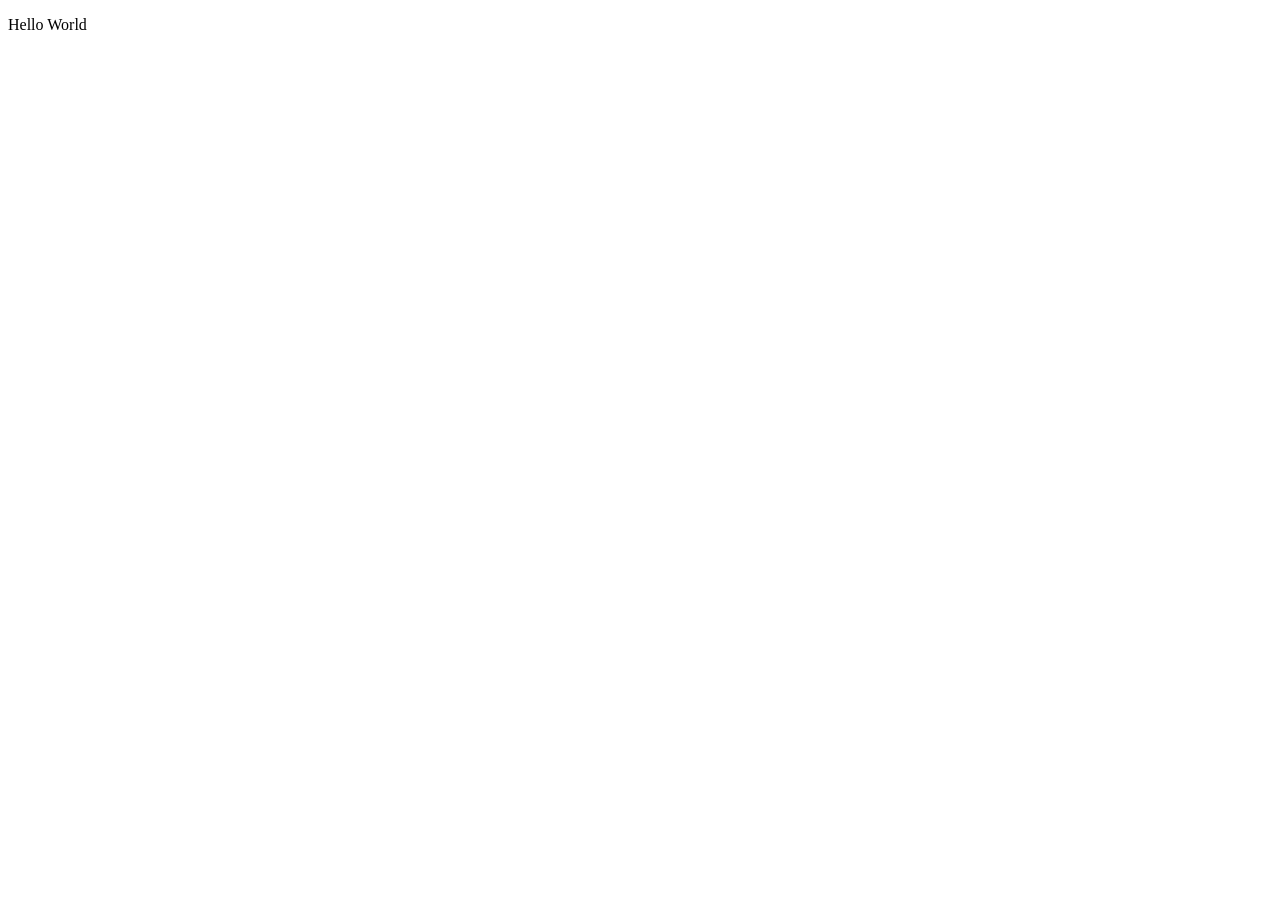
==== index.html @ 46205921 "PR-000 index.hmtl added" ====
<!DOCTYPE html>
            <html lang="en">
            <head>
                <meta charset="UTF-8">
                <meta name="viewport" content="width=device-width, initial-scale=1.0">
                <title>Document</title>
            </head>
            <body>
                <p>Hello World</p>
            </body>
            </html>
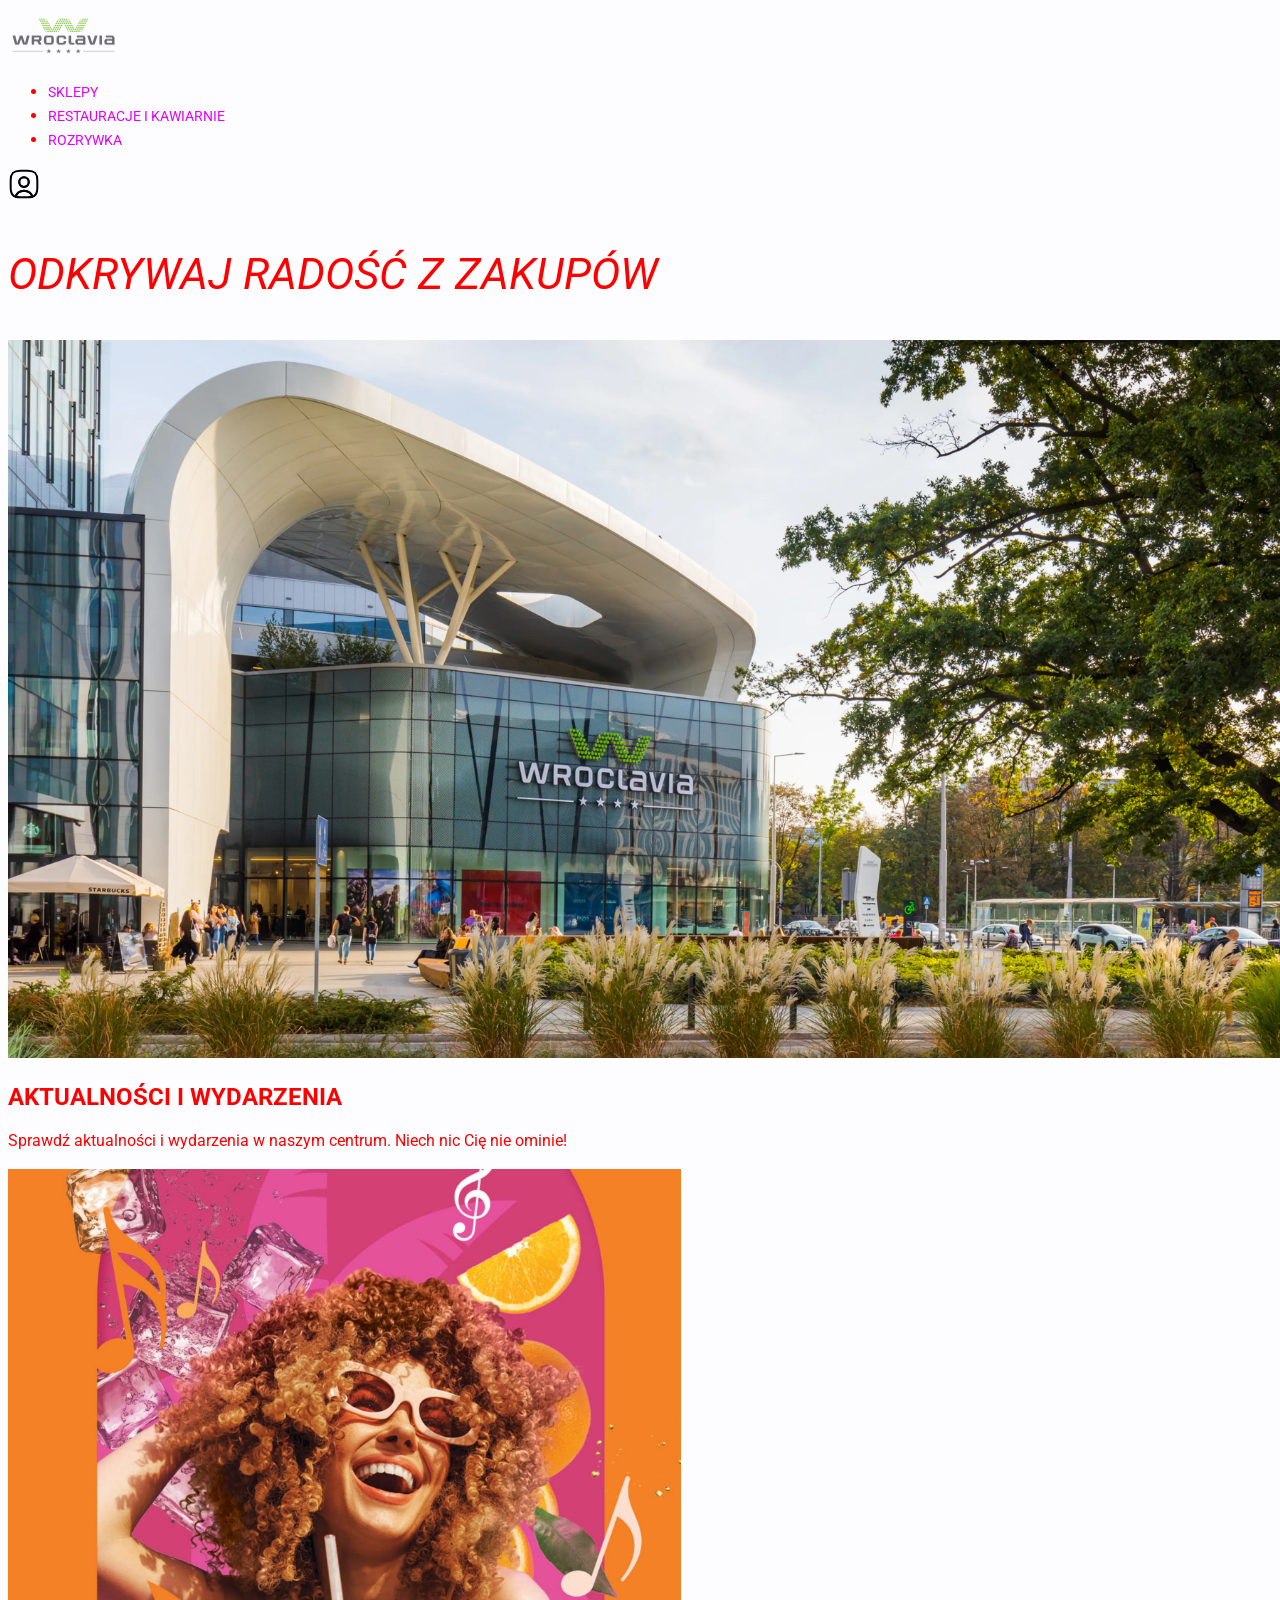
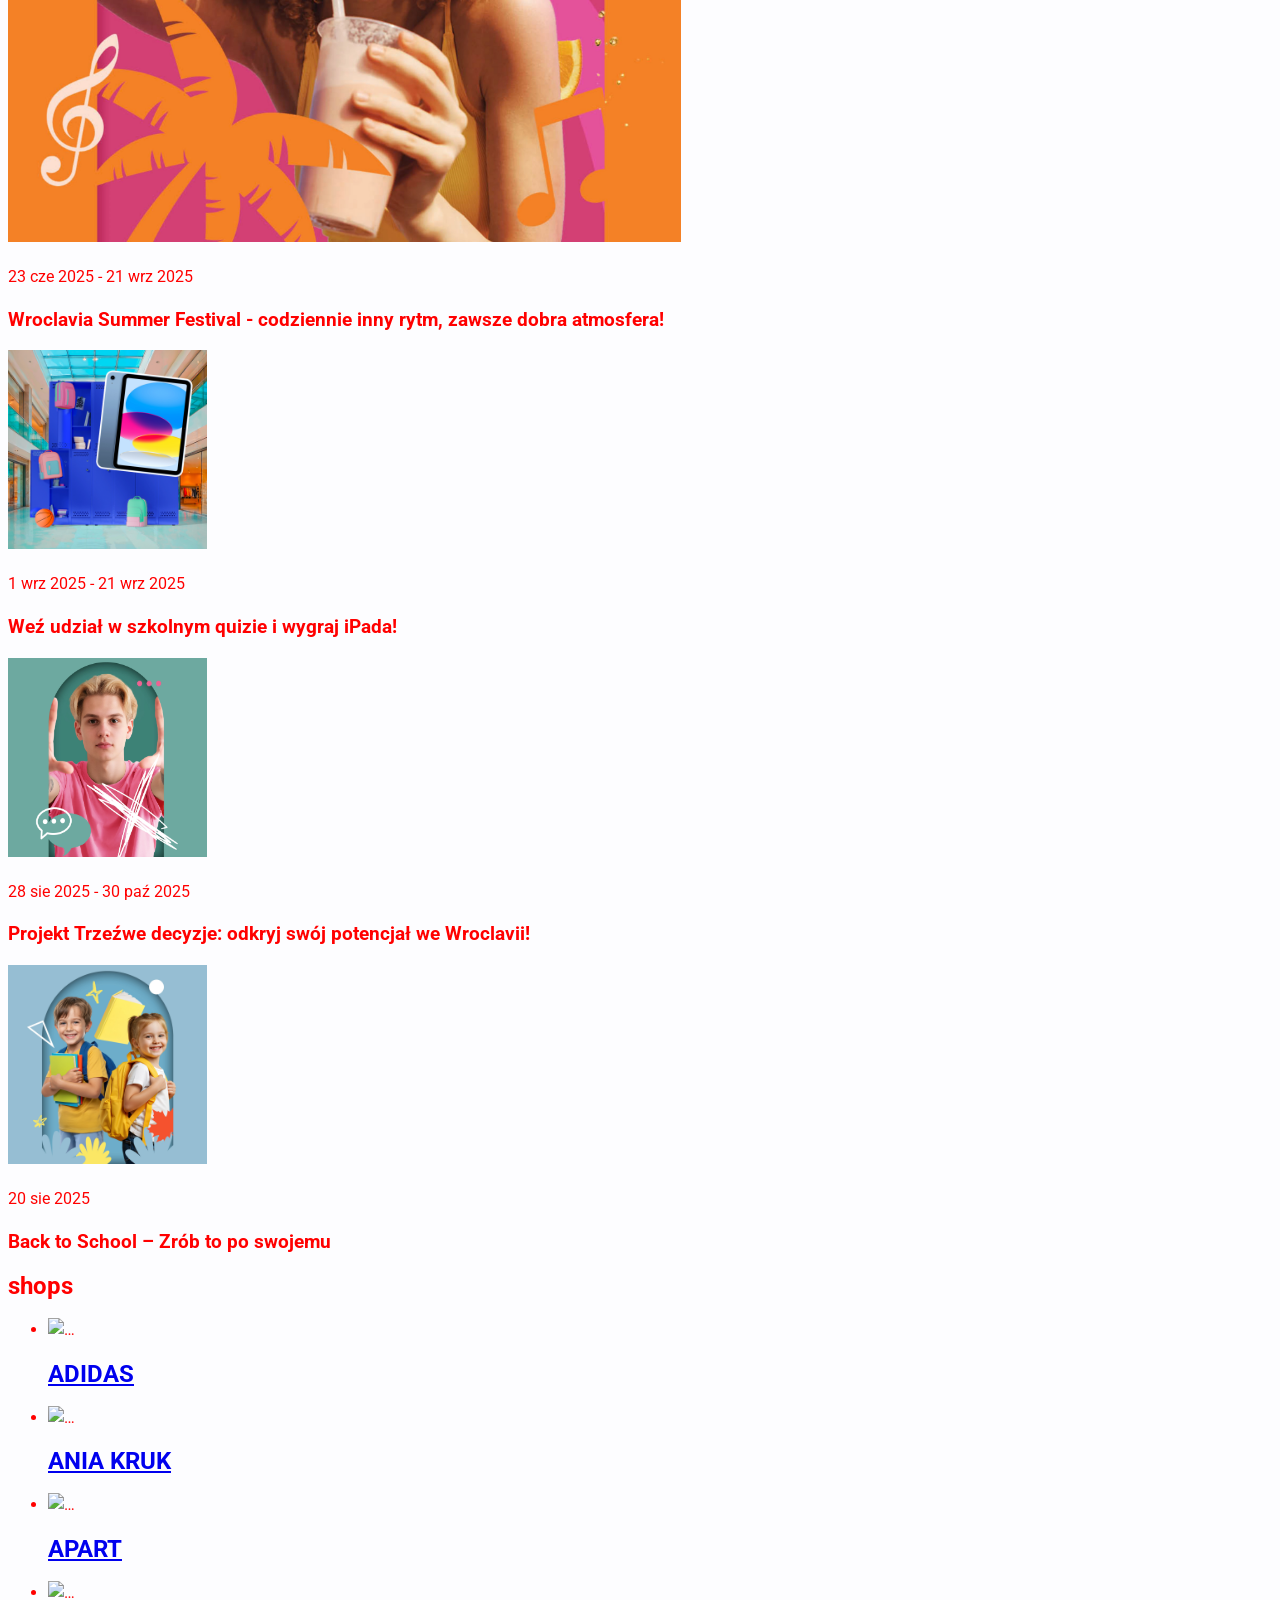
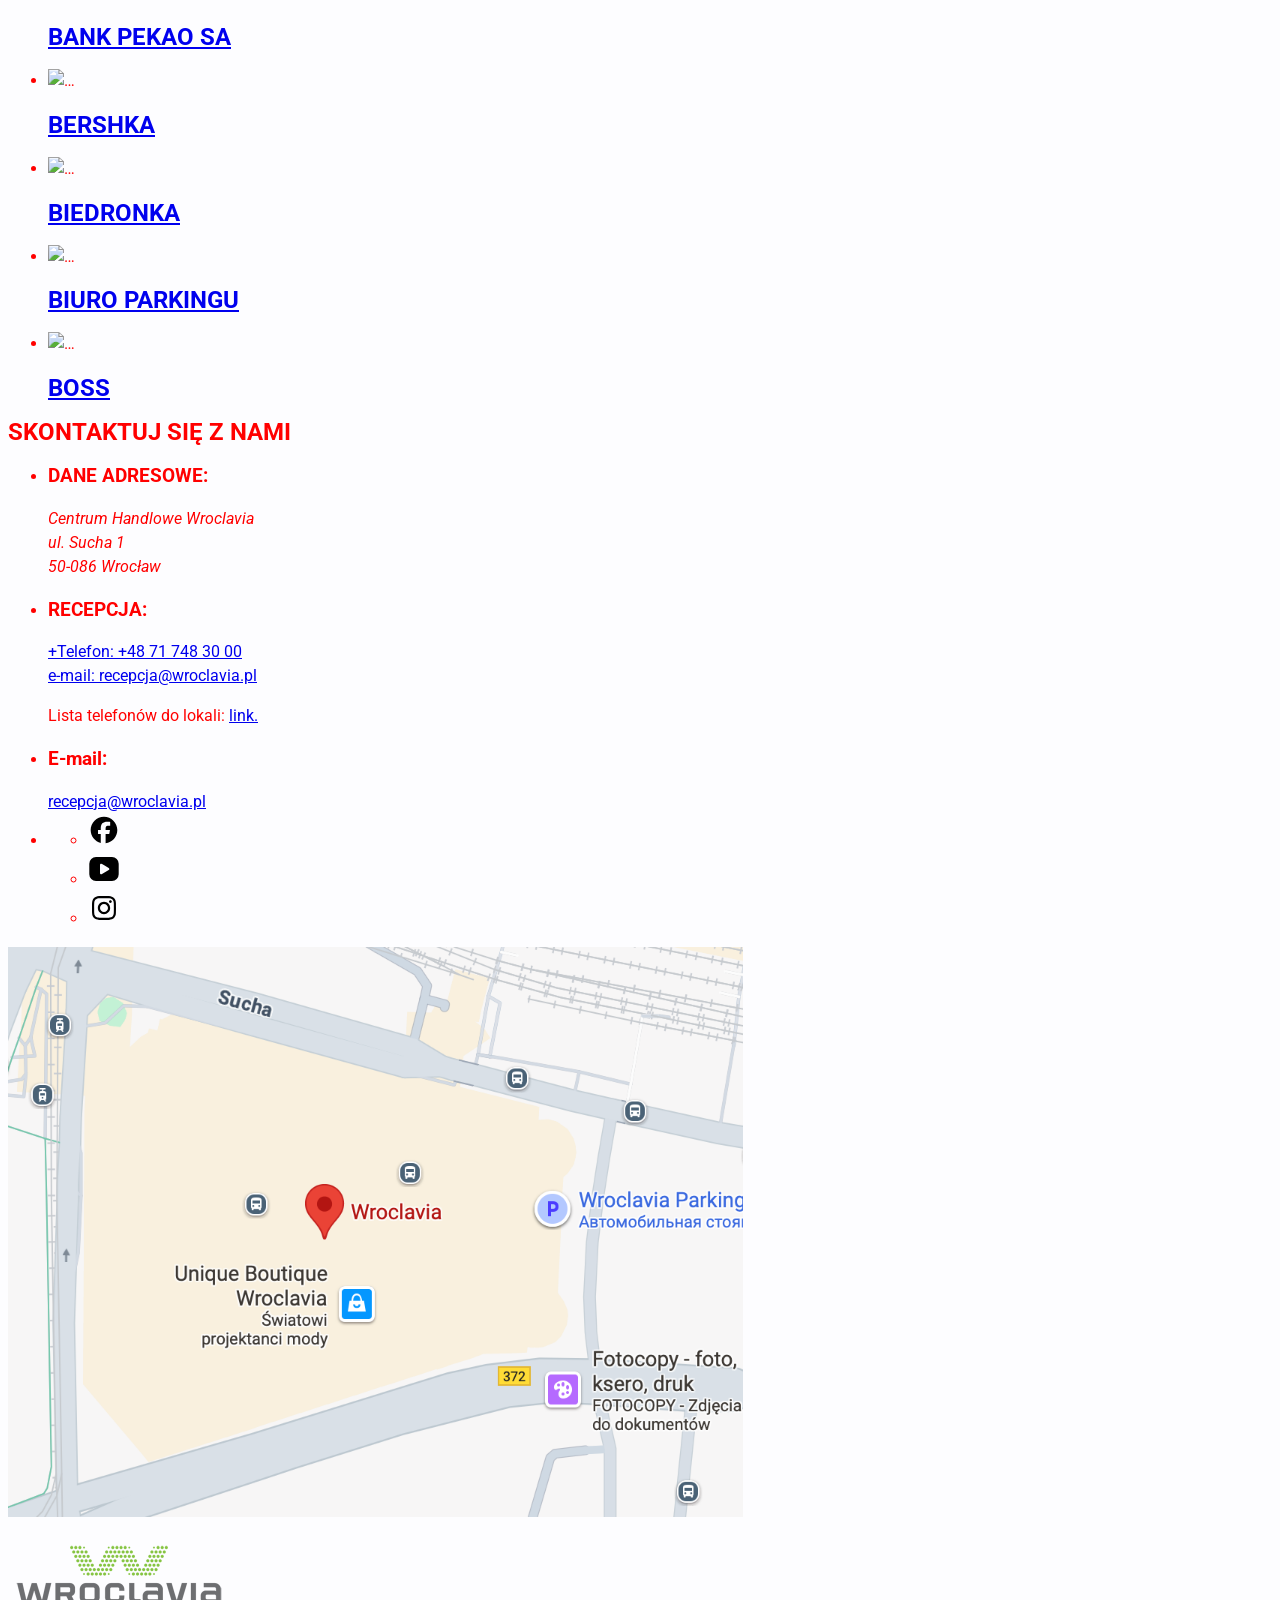
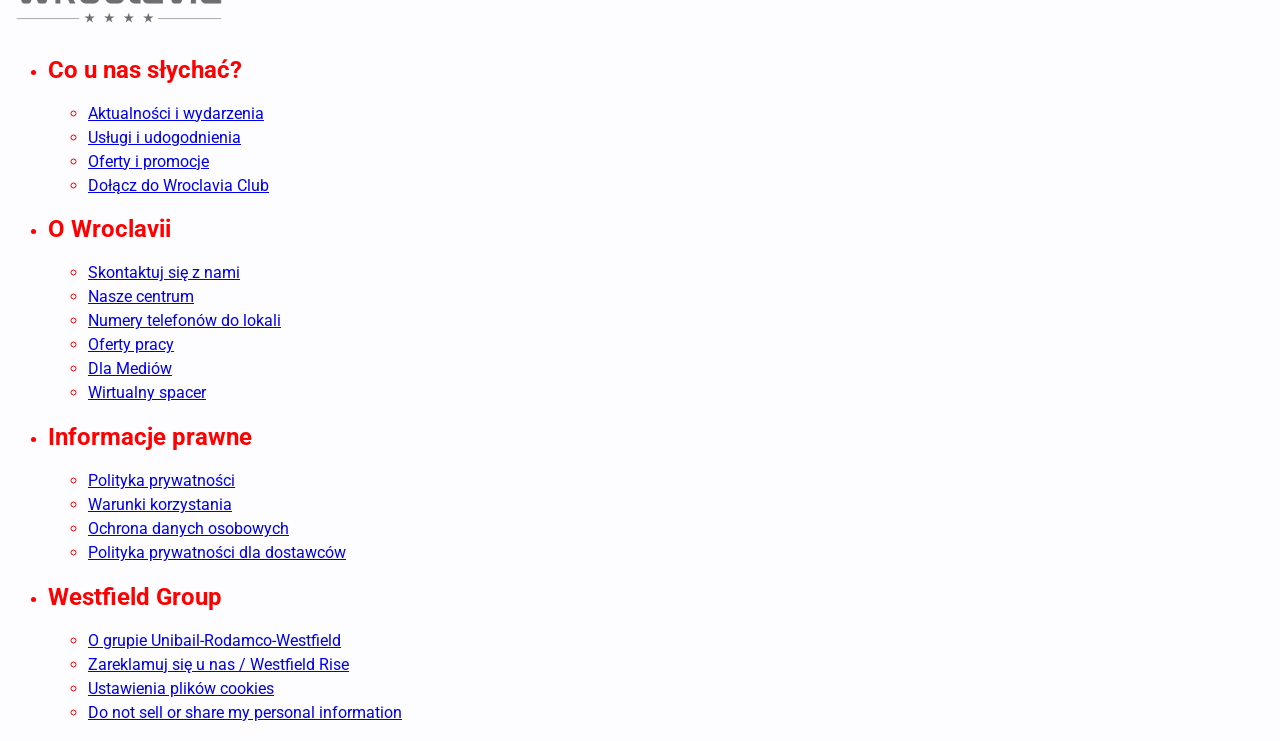
==== commit e0a76614: "pr-001 files added" ====
--- a/index.html
+++ b/index.html
@@ -1,11 +1,309 @@
-            <!DOCTYPE html>
-            <html lang="en">
-            <head>
-                <meta charset="UTF-8">
-                <meta name="viewport" content="width=device-width, initial-scale=1.0">
-                <title>Document</title>
-            </head>
-            <body>
-                <p>Hello World</p>
-            </body>
-            </html>+<!DOCTYPE html>
+<html lang="pl">
+  <head>
+    <meta charset="utf-8">
+    <link rel="preconnect" href="https://fonts.googleapis.com">
+    <link rel="preconnect" href="https://fonts.gstatic.com" crossorigin>
+    <link href="https://fonts.googleapis.com/css2?family=Roboto:ital,wght@0,400;0,700;1,400&display=swap" rel="stylesheet">
+    <link href="css/style.css" rel="stylesheet">
+    <link href="css/style-header.css" rel="stylesheet">
+    <link href="css/style-main.css" rel="stylesheet">
+    <link href="css/style-footer.css" rel="stylesheet">
+    <title>Wroclawia</title>
+  </head>
+
+  
+  <body class="page">
+    <header class="page-header">
+      <nav class="main-nav">
+        <p class="logo">
+          <img src="img/logo.png" width="111" height="41" alt="Логотип wroclawia">
+        </p>
+        <ul class="site-navigation">
+          <li class="site-navigation-item">
+            <a href="#">Sklepy</a>
+          </li>
+          <li class="site-navigation-item">
+            <a href="#">Restauracje i kawiarnie</a>
+          </li>
+          <li class="site-navigation-item">
+            <a href="#">Rozrywka</a>
+          </li>
+        </ul>
+        <a class="signin" href="#">
+          <img src="img/user.svg" width="32" height="32" alt="Кабинет пользователя">
+        </a>
+      </nav>
+    </header>
+    <main class="main-content">
+      <section class="hero">
+        <h1>Odkrywaj radość z zakupów </h1>
+        <img src="img/main-photo-1.jpg" width="1366" height="718" alt="Фото магазина снаружи">
+      </section>
+
+      
+      <article class="blog-relevance">
+        <h2>AKTUALNOŚCI I WYDARZENIA</h2>
+        <p>Sprawdź aktualności i wydarzenia w naszym centrum. Niech nic Cię nie ominie!</p>
+        <img class="blog-relevance-img" src="img/blog-photo-1.jpg" width="673" height="673" alt="Веселая девушка в очках пьет коктейль">
+        <p class="blog-relevance-date"><time datetime="2025-06-23">23 cze 2025</time> - <time datetime="2025-09-21">21 wrz 2025</time></p>
+        <h3 class="blog-relevance-description">Wroclavia Summer Festival - codziennie inny rytm, zawsze dobra atmosfera!</h3>
+      </article>
+      <article class="blog-relevance">
+
+        <img class="blog-relevance-img" src="img/blog-photo-2.jpg" width="199" height="199" alt="iPad на фоне стены в школе">
+        <p class="blog-relevance-date"><time datetime="2025-09-01">1 wrz 2025</time> - <time datetime="2025-09-21">21 wrz 2025</time></p>
+        <h3 class="blog-relevance-description">Weź udział w szkolnym quizie i wygraj iPada!</h3>
+      </article>
+
+      <article class="blog-relevance">
+        <img class="blog-relevance-img" src="img/blog-photo-3.jpg" width="199" height="199" alt="Парернь в розовой футболке делает вид что фотает">
+        <p class="blog-relevance-date"><time datetime="2025-08-28">28 sie 2025</time> - <time datetime="2025-09-30">30 paź 2025</time></p>
+        <h3 class="blog-relevance-description">Projekt Trzeźwe decyzje: odkryj swój potencjał we Wroclavii!</h3>
+      </article>
+
+      <article class="blog-relevance">
+        <img class="blog-relevance-img" src="img/blog-photo-4.jpg" width="199" height="199" alt="Дети с портфелем стоят к друг другу спиной">
+        <p class="blog-relevance-date"><time datetime="2025-08-20">20 sie 2025</time></p>
+        <h3 class="blog-relevance-description">Back to School – Zrób to po swojemu</h3>
+      </article>
+
+
+
+      <section class="shops">
+        <h2>shops</h2>
+      <ul class="shops-list">
+        <li class="shops-list-item">
+          <img class="product-image" src="…" width="320" height="430" alt="…">
+          <h2 class="product-title">
+            <a href="…">ADIDAS</a>
+          </h2><!--
+          <span class="product-price">744 ₽</span> сделать описание этажа, как тег р и название как Н2 и все обернуть в сылку, спросить про скрол или это же с помощью джава скрипит
+          <a class="product-buy" href="…">Купить</a>-->
+        </li>
+        <li class="shops-list-item">
+          <img class="product-image" src="…" width="320" height=430" alt="…">
+          <h2 class="product-title">
+            <a href="…">ANIA KRUK</a>
+          </h2><!--
+          <span class="product-price">160 ₽</span>вопрос про статус открытия магазина как сделать и реализовать или же с помошью цсс или тоже скриптов
+          <a class="product-buy" href="…">Купить</a>-->
+        </li>
+        <li class="shops-list-item">
+          <img class="product-image" src="…" width="320" height="430" alt="…">
+          <h2 class="product-title">
+            <a href="…">APART</a>
+          </h2><!--
+          <span class="product-price">94 ₽</span>
+          <a class="product-buy" href="…">Купить</a>-->
+        </li>
+        <li class="pshops-list-item">
+          <img class="product-image" src="…" width="320" height="430" alt="…">
+          <h2 class="product-title">
+            <a href="…">BANK PEKAO SA</a>
+          </h2><!--
+          <span class="product-price">173 ₽</span>
+          <a class="product-buy" href="…">Купить</a>-->
+        </li>
+        <li class="shops-list-item">
+          <img class="product-image" src="…" width="320" height="430" alt="…">
+          <h2 class="product-title">
+            <a href="…">BERSHKA</a>
+          </h2><!--
+          <span class="product-price">441 ₽</span>
+          <a class="product-buy" href="…">Купить</a>-->
+        </li>
+        <li class="shops-list-item">
+          <img class="product-image" src="…" width="320" height="430" alt="…">
+          <h2 class="product-title">
+            <a href="…">BIEDRONKA</a>
+          </h2><!--
+          <span class="product-price">904 ₽</span>
+          <a class="product-buy" href="…">Купить</a>-->
+        </li>
+         <li class="shops-list-item">
+          <img class="product-image" src="…" width="320" height="430" alt="…">
+          <h2 class="product-title">
+            <a href="…">BIURO PARKINGU</a>
+          </h2><!--
+          <span class="product-price">904 ₽</span>
+          <a class="product-buy" href="…">Купить</a>-->
+        </li>
+         <li class="shops-list-item">
+          <img class="product-image" src="…" width="320" height="430" alt="…">
+          <h2 class="product-title">
+            <a href="…">BOSS</a>
+          </h2><!--
+          <span class="product-price">904 ₽</span>
+          <a class="product-buy" href="…">Купить</a>-->
+        </li>
+      </ul>
+     </section>
+
+        <!--
+
+
+          <footer class="post-footer">
+            <h3>Zowtaw opinie</h3>
+            <a class="opinie" href="#">
+              <img src="img/link.svg" width="32" height="32" alt="Поделиться">
+            </a>
+
+           
+            
+            <form action="/" method="get">
+    <label>
+        Ваше имя:
+        <input type="text" name="name" placeholder="Иван Иванов">
+    </label>
+       
+    <label>
+        Электронная почта:
+        <input type="email" name="email" placeholder="example@email.com">
+    </label>
+    <label>
+        Отзыв:
+        <textarea name="comment" placeholder="Что вам понравилось?"></textarea>
+    </label>
+    <button type="submit">
+        Отправить
+    </button>
+</form>
+          </footer>
+        
+      </section>
+-->
+
+
+
+      <section class="contacts">
+        <h2>SKONTAKTUJ SIĘ Z NAMI</h2>
+        <ul class="contact-items">
+          <li class="contact-item">
+            <h3>DANE ADRESOWE:</h3>
+            <address>Centrum Handlowe Wroclavia <br>ul. Sucha 1 <br>50-086 Wrocław</address>
+          </li>
+          <li class="contact-item">
+            <h3>RECEPCJA:</h3>
+            <a href="tel:+48717483000">+Telefon: +48 71 748 30 00</a>
+            <br><a href="mailto:recepcja@wroclavia.pl">e-mail: recepcja@wroclavia.pl</a>
+            <p>Lista telefonów do lokali: <a class="lista telefonów" href="#">link.</a></p>
+          
+          </li>
+          <li class="contact-item">
+            <h3>E-mail:</h3>
+            <a href="recepcja@wroclavia.pl">recepcja@wroclavia.pl</a>
+          </li>
+          
+          <li class="contact-item">
+            <ul class="social-list">
+              <li class="social-item">
+                <a href="#">
+                  <img src="img/facebook.svg" alt="Facebook" width="32" height="32">
+                </a>
+              </li>
+              <li class="social-item">
+                <a href="#">
+                  <img src="img/youtube.svg" alt="Youtube" width="32" height="32">
+                </a>
+              </li>
+              <li class="social-item">
+                <a href="#">
+                  <img src="img/instagram.svg" alt="Instagram" width="32" height="32">
+                </a>
+              </li>
+            </ul>
+          </li>
+        </ul>
+        <img class="contacts-img" src="img/map.png" width="735" height="570" alt="Карта с адресом wroclawia">
+      </section>
+    </main>
+
+
+
+
+    <footer class="main-footer">
+      <p class="logo">
+        <img src="img/logo.png" width="222" height="91" alt="Логотип wroclawia">
+      </p>
+      <ul class="footer-navigation-topics">
+        <li class="footer-navigation-topic">
+          <h2>Co u nas słychać?</h2>
+          <ul class="footer-navigation">
+            <li class="footer-navigation-item">
+              <a href="#">Aktualności i wydarzenia</a>
+            </li>
+            <li class="footer-navigation-item">
+              <a href="#">Usługi i udogodnienia</a>
+            </li>
+            <li class="footer-navigation-item">
+              <a href="#">Oferty i promocje</a>
+            </li>
+            <li class="footer-navigation-item">
+              <a href="#">Dołącz do Wroclavia Club</a>
+            </li>
+          </ul>
+        </li>
+        <li class="footer-navigation-topic">
+          <h2>O Wroclavii</h2>
+          <ul class="footer-navigation">
+            <li class="footer-navigation-item">
+              <a href="#">Skontaktuj się z nami</a>
+            </li>
+            <li class="footer-navigation-item">
+              <a href="#">Nasze centrum</a>
+            </li>
+            <li class="footer-navigation-item">
+              <a href="#">Numery telefonów do lokali</a>
+            </li>
+            <li class="footer-navigation-item">
+              <a href="#">Oferty pracy</a>
+            </li>
+            <li class="footer-navigation-item">
+              <a href="#">Dla Mediów</a>
+            </li>
+            <li class="footer-navigation-item">
+              <a href="#">Wirtualny spacer</a>
+            </li>
+          </ul>
+        </li>
+          <li class="footer-navigation-topic">
+          <h2>Informacje prawne</h2>
+          <ul class="footer-navigation">
+            <li class="footer-navigation-item copyright">
+              <a href="#">Polityka prywatności</a>
+            </li>
+            <li class="footer-navigation-item">
+              <a href="#">Warunki korzystania</a>
+            </li>
+            <li class="footer-navigation-item">
+              <a href="#">Ochrona danych osobowych</a>
+            </li>
+            <li class="footer-navigation-item policy">
+              <a href="#">Polityka prywatności dla dostawców</a>
+            </li>
+          </ul>
+        </li>
+        <li class="footer-navigation-topic">
+          <h2>Westfield Group</h2>
+          <ul class="footer-navigation">
+            <li class="footer-navigation-item">
+              <a href="#">O grupie Unibail-Rodamco-Westfield</a>
+            </li>
+            <li class="footer-navigation-item">
+              <a href="#">Zareklamuj się u nas / Westfield Rise</a>
+            </li>
+            <li class="footer-navigation-item">
+              <a href="#">Ustawienia plików cookies</a>
+            </li>
+            <li class="footer-navigation-item">
+              <a href="#">Do not sell or share my personal information</a>
+            </li>
+            
+            
+          </ul>
+        </li>
+      </ul>
+    </footer>
+  </body>
+</html>
--- a/css/style.css
+++ b/css/style.css
@@ -0,0 +1,32 @@
+body {
+  font-family: "Roboto", sans-serif;
+  font-size: 16px;
+  line-height: 24px;
+  color: #ff0000;
+  background-color: #fdfdff;
+}
+
+.site-navigation-item a {
+  font-size: 14px;
+  line-height: 18px;
+  text-transform: uppercase;
+  color: #e200fb;
+  text-decoration: none;
+}
+
+ h1 {
+  font-style: italic;
+  font-weight: normal;
+  font-size: 44px;
+  line-height: 60px;
+  text-transform: uppercase;
+}
+
+
+
+/*
+.blog-relevance {
+  displey: blok;
+  
+}
+  */
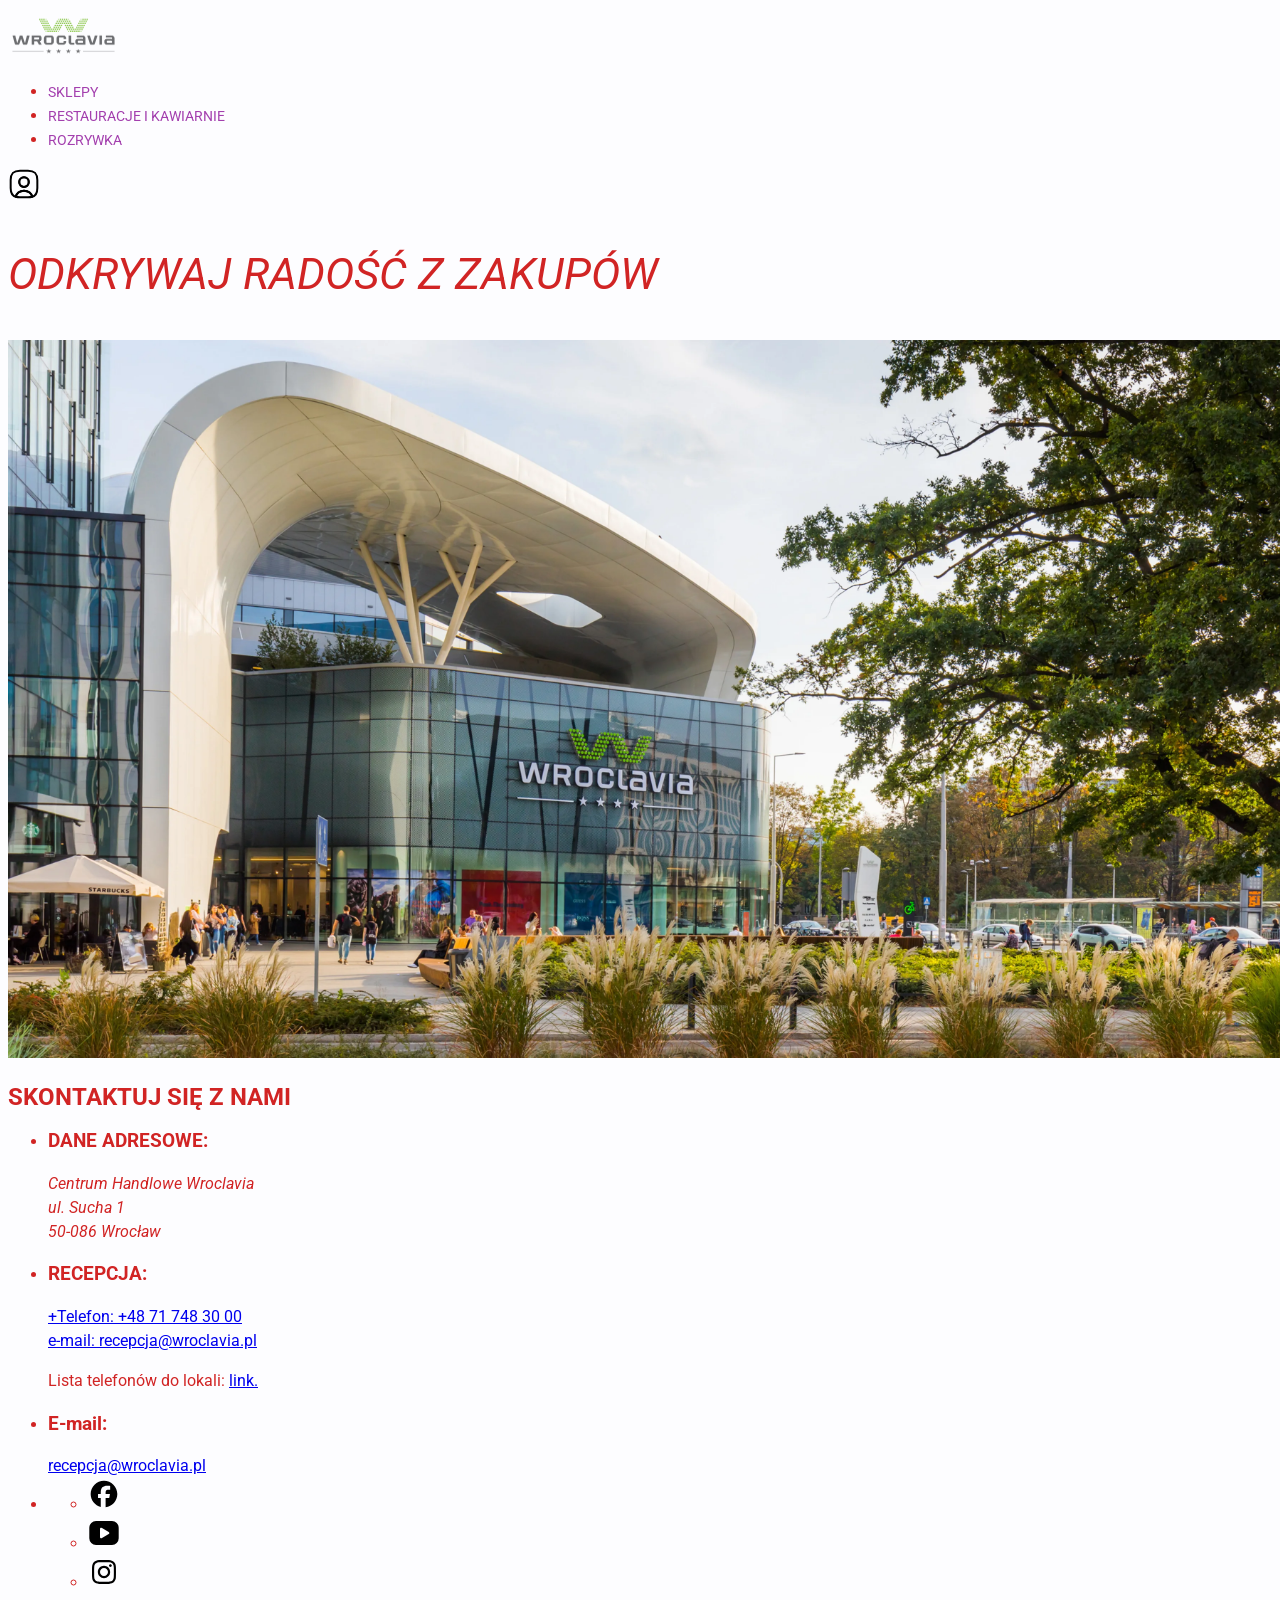
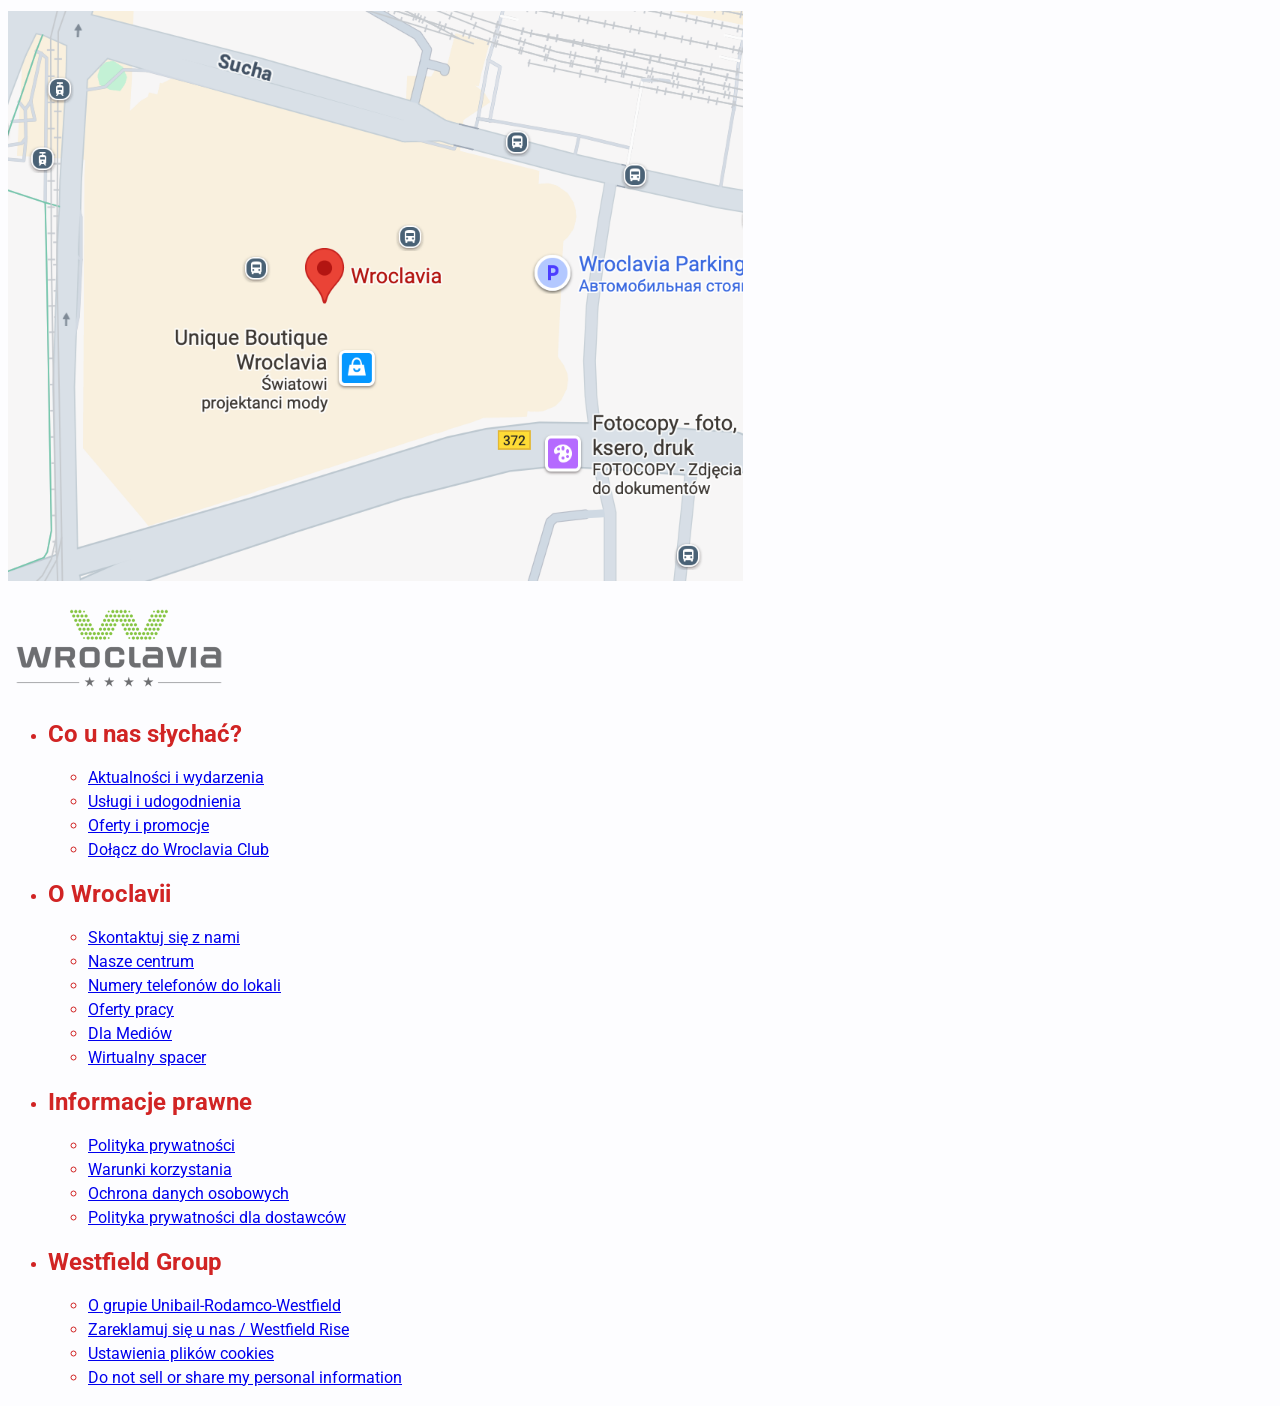
==== commit 921785c5: "pr-001 files added new file html(sklepy, rozrywka, restauracje)" ====
--- a/index.html
+++ b/index.html
@@ -6,13 +6,10 @@
     <link rel="preconnect" href="https://fonts.gstatic.com" crossorigin>
     <link href="https://fonts.googleapis.com/css2?family=Roboto:ital,wght@0,400;0,700;1,400&display=swap" rel="stylesheet">
     <link href="css/style.css" rel="stylesheet">
-    <link href="css/style-header.css" rel="stylesheet">
-    <link href="css/style-main.css" rel="stylesheet">
-    <link href="css/style-footer.css" rel="stylesheet">
+    <link href="css/main.css" rel="stylesheet">
+    <link href="css/footer.css" rel="stylesheet">
     <title>Wroclawia</title>
   </head>
-
-  
   <body class="page">
     <header class="page-header">
       <nav class="main-nav">
@@ -21,13 +18,13 @@
         </p>
         <ul class="site-navigation">
           <li class="site-navigation-item">
-            <a href="#">Sklepy</a>
+            <a href="sklepy.html">Sklepy</a>
           </li>
           <li class="site-navigation-item">
-            <a href="#">Restauracje i kawiarnie</a>
+            <a href="restauracje.html">Restauracje i kawiarnie</a>
           </li>
           <li class="site-navigation-item">
-            <a href="#">Rozrywka</a>
+            <a href="rozrywka.html">Rozrywka</a>
           </li>
         </ul>
         <a class="signin" href="#">
@@ -41,7 +38,7 @@
         <img src="img/main-photo-1.jpg" width="1366" height="718" alt="Фото магазина снаружи">
       </section>
 
-      
+      <!--
       <article class="blog-relevance">
         <h2>AKTUALNOŚCI I WYDARZENIA</h2>
         <p>Sprawdź aktualności i wydarzenia w naszym centrum. Niech nic Cię nie ominie!</p>
@@ -66,117 +63,16 @@
         <img class="blog-relevance-img" src="img/blog-photo-4.jpg" width="199" height="199" alt="Дети с портфелем стоят к друг другу спиной">
         <p class="blog-relevance-date"><time datetime="2025-08-20">20 sie 2025</time></p>
         <h3 class="blog-relevance-description">Back to School – Zrób to po swojemu</h3>
-      </article>
-
-
-
-      <section class="shops">
-        <h2>shops</h2>
-      <ul class="shops-list">
-        <li class="shops-list-item">
-          <img class="product-image" src="…" width="320" height="430" alt="…">
-          <h2 class="product-title">
-            <a href="…">ADIDAS</a>
-          </h2><!--
-          <span class="product-price">744 ₽</span> сделать описание этажа, как тег р и название как Н2 и все обернуть в сылку, спросить про скрол или это же с помощью джава скрипит
-          <a class="product-buy" href="…">Купить</a>-->
-        </li>
-        <li class="shops-list-item">
-          <img class="product-image" src="…" width="320" height=430" alt="…">
-          <h2 class="product-title">
-            <a href="…">ANIA KRUK</a>
-          </h2><!--
-          <span class="product-price">160 ₽</span>вопрос про статус открытия магазина как сделать и реализовать или же с помошью цсс или тоже скриптов
-          <a class="product-buy" href="…">Купить</a>-->
-        </li>
-        <li class="shops-list-item">
-          <img class="product-image" src="…" width="320" height="430" alt="…">
-          <h2 class="product-title">
-            <a href="…">APART</a>
-          </h2><!--
-          <span class="product-price">94 ₽</span>
-          <a class="product-buy" href="…">Купить</a>-->
-        </li>
-        <li class="pshops-list-item">
-          <img class="product-image" src="…" width="320" height="430" alt="…">
-          <h2 class="product-title">
-            <a href="…">BANK PEKAO SA</a>
-          </h2><!--
-          <span class="product-price">173 ₽</span>
-          <a class="product-buy" href="…">Купить</a>-->
-        </li>
-        <li class="shops-list-item">
-          <img class="product-image" src="…" width="320" height="430" alt="…">
-          <h2 class="product-title">
-            <a href="…">BERSHKA</a>
-          </h2><!--
-          <span class="product-price">441 ₽</span>
-          <a class="product-buy" href="…">Купить</a>-->
-        </li>
-        <li class="shops-list-item">
-          <img class="product-image" src="…" width="320" height="430" alt="…">
-          <h2 class="product-title">
-            <a href="…">BIEDRONKA</a>
-          </h2><!--
-          <span class="product-price">904 ₽</span>
-          <a class="product-buy" href="…">Купить</a>-->
-        </li>
-         <li class="shops-list-item">
-          <img class="product-image" src="…" width="320" height="430" alt="…">
-          <h2 class="product-title">
-            <a href="…">BIURO PARKINGU</a>
-          </h2><!--
-          <span class="product-price">904 ₽</span>
-          <a class="product-buy" href="…">Купить</a>-->
-        </li>
-         <li class="shops-list-item">
-          <img class="product-image" src="…" width="320" height="430" alt="…">
-          <h2 class="product-title">
-            <a href="…">BOSS</a>
-          </h2><!--
-          <span class="product-price">904 ₽</span>
-          <a class="product-buy" href="…">Купить</a>-->
-        </li>
-      </ul>
-     </section>
-
-        <!--
-
-
-          <footer class="post-footer">
-            <h3>Zowtaw opinie</h3>
-            <a class="opinie" href="#">
-              <img src="img/link.svg" width="32" height="32" alt="Поделиться">
-            </a>
-
-           
-            
-            <form action="/" method="get">
-    <label>
-        Ваше имя:
-        <input type="text" name="name" placeholder="Иван Иванов">
-    </label>
-       
-    <label>
-        Электронная почта:
-        <input type="email" name="email" placeholder="example@email.com">
-    </label>
-    <label>
-        Отзыв:
-        <textarea name="comment" placeholder="Что вам понравилось?"></textarea>
-    </label>
-    <button type="submit">
-        Отправить
-    </button>
-</form>
-          </footer>
-        
-      </section>
--->
-
-
-
-      <section class="contacts">
+      </article>-->
+
+
+     
+
+   
+
+
+
+      <section class="contacts"><!--перенести секцию в футер и закоментировать что бы не было видно, также добавить логичные разделы что бы можно было разделить мейн-->
         <h2>SKONTAKTUJ SIĘ Z NAMI</h2>
         <ul class="contact-items">
           <li class="contact-item">
@@ -222,7 +118,7 @@
 
 
 
-    <footer class="main-footer">
+    <footer class="footer">
       <p class="logo">
         <img src="img/logo.png" width="222" height="91" alt="Логотип wroclawia">
       </p>
@@ -299,8 +195,6 @@
             <li class="footer-navigation-item">
               <a href="#">Do not sell or share my personal information</a>
             </li>
-            
-            
           </ul>
         </li>
       </ul>
--- a/css/style.css
+++ b/css/style.css
@@ -2,7 +2,7 @@
   font-family: "Roboto", sans-serif;
   font-size: 16px;
   line-height: 24px;
-  color: #ff0000;
+  color: #d12424;
   background-color: #fdfdff;
 }
 
@@ -10,7 +10,7 @@
   font-size: 14px;
   line-height: 18px;
   text-transform: uppercase;
-  color: #e200fb;
+  color: #a33fae;
   text-decoration: none;
 }
 
@@ -20,13 +20,4 @@
   font-size: 44px;
   line-height: 60px;
   text-transform: uppercase;
-}
-
-
-
-/*
-.blog-relevance {
-  displey: blok;
-  
-}
-  */+}
--- a/css/main.css
+++ b/css/main.css
@@ -0,0 +1,30 @@
+/*
+.contacts h2 {
+  font-size: 24px;
+  line-height: 34px;
+  text-decoration: underline;
+  text-decoration-color: #00faee;
+  text-decoration-thickness: 4px;
+  text-underline-offset: 15px;
+  text-underline-position: under;
+}
+
+.contact-item {
+  font-size: 16px;
+  line-height: 22px;
+}
+
+.contact-item h3 {
+  font-size: 16px;
+  line-height: 22px;
+}
+ 
+.contact-item address {
+  font-style: normal;
+}
+
+.contact-item a {
+  color: #0008fe;
+  text-decoration: none;
+}
+*/
--- a/css/footer.css
+++ b/css/footer.css
@@ -0,0 +1,26 @@
+/*
+.footer {
+  font-size: 10px;
+  line-height: 12px;
+}
+
+.footer-navigation-topics {
+  font-size: 14px;
+  line-height: 16px;
+}
+
+.footer-navigation-topic h2 {
+  font-size: 14px;
+  line-height: 18px;
+  text-transform: uppercase;
+}
+
+.footer-navigation-item a {
+  color: #4b1eb3;
+  text-decoration: none;
+}
+
+.policy a {
+  color: #a3ee00;
+  text-decoration: none;
+}*/
